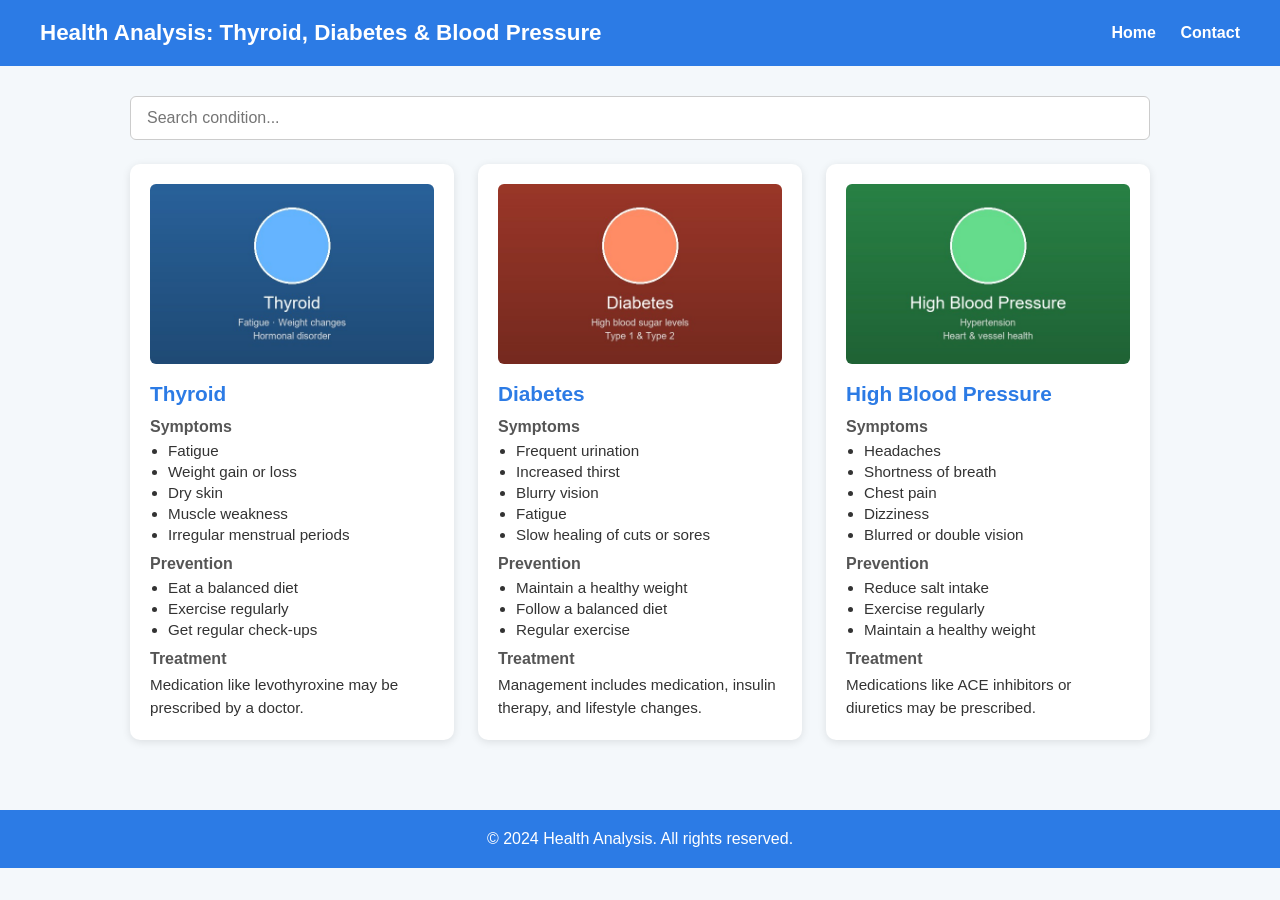
==== index.html @ 54368cb1 "Add health analysis project files" ====
<!DOCTYPE html>
<html lang="en">
<head>
  <meta charset="UTF-8" />
  <meta name="viewport" content="width=device-width, initial-scale=1.0"/>
  <title>Health Analysis</title>
  <link rel="stylesheet" href="health_analysis.css" />
</head>
<body>
  <header>
    <h1>Health Analysis: Thyroid, Diabetes &amp; Blood Pressure</h1>
    <nav>
      <a href="index.html">Home</a>
      <a href="health_contact.html">Contact</a>
    </nav>
  </header>

  <main>
    <section id="search-section">
      <input type="text" id="searchInput" placeholder="Search condition..." oninput="filterConditions()" />
    </section>

    <section id="conditions-container">
      <!-- Cards rendered by JS -->
    </section>
  </main>

  <footer>
    <p>&copy; 2024 Health Analysis. All rights reserved.</p>
  </footer>

  <script src="health_analysis.js"></script>
</body>
</html>
---- health_analysis.css ----
* {
  box-sizing: border-box;
  margin: 0;
  padding: 0;
}

body {
  font-family: Arial, sans-serif;
  background-color: #f4f8fb;
  color: #333;
}

header {
  background-color: #2c7be5;
  color: white;
  padding: 20px 40px;
  display: flex;
  justify-content: space-between;
  align-items: center;
  flex-wrap: wrap;
  gap: 10px;
}

header h1 {
  font-size: 1.4rem;
}

nav a {
  color: white;
  text-decoration: none;
  margin-left: 20px;
  font-weight: bold;
}

nav a:hover {
  text-decoration: underline;
}

main {
  padding: 30px 40px;
  max-width: 1100px;
  margin: 0 auto;
}

#search-section {
  margin-bottom: 24px;
}

#searchInput {
  width: 100%;
  padding: 12px 16px;
  font-size: 1rem;
  border: 1px solid #ccc;
  border-radius: 6px;
}

#conditions-container {
  display: flex;
  flex-wrap: wrap;
  gap: 24px;
}

.card {
  background: white;
  border-radius: 10px;
  box-shadow: 0 2px 8px rgba(0,0,0,0.1);
  padding: 20px;
  flex: 1 1 280px;
  max-width: 340px;
}

.card img {
  width: 100%;
  height: 180px;
  object-fit: cover;
  border-radius: 6px;
  margin-bottom: 14px;
}

.card h2 {
  font-size: 1.3rem;
  margin-bottom: 10px;
  color: #2c7be5;
}

.card h3 {
  font-size: 1rem;
  margin: 12px 0 6px;
  color: #555;
}

.card ul {
  padding-left: 18px;
}

.card ul li {
  margin-bottom: 4px;
  font-size: 0.95rem;
}

.card p {
  font-size: 0.95rem;
  line-height: 1.5;
}

/* Contact page */
.contact-section {
  max-width: 600px;
  margin: 0 auto;
}

.contact-section h2 {
  font-size: 1.5rem;
  margin-bottom: 20px;
  color: #2c7be5;
}

.contact-section label {
  display: block;
  margin-top: 14px;
  margin-bottom: 4px;
  font-weight: bold;
}

.contact-section input,
.contact-section textarea {
  width: 100%;
  padding: 10px 14px;
  font-size: 1rem;
  border: 1px solid #ccc;
  border-radius: 6px;
}

.contact-section button {
  margin-top: 20px;
  padding: 12px 30px;
  background-color: #2c7be5;
  color: white;
  font-size: 1rem;
  border: none;
  border-radius: 6px;
  cursor: pointer;
}

.contact-section button:hover {
  background-color: #1a5fc7;
}

#form-response {
  margin-top: 16px;
  color: green;
  font-weight: bold;
}

footer {
  text-align: center;
  padding: 20px;
  background-color: #2c7be5;
  color: white;
  margin-top: 40px;
}
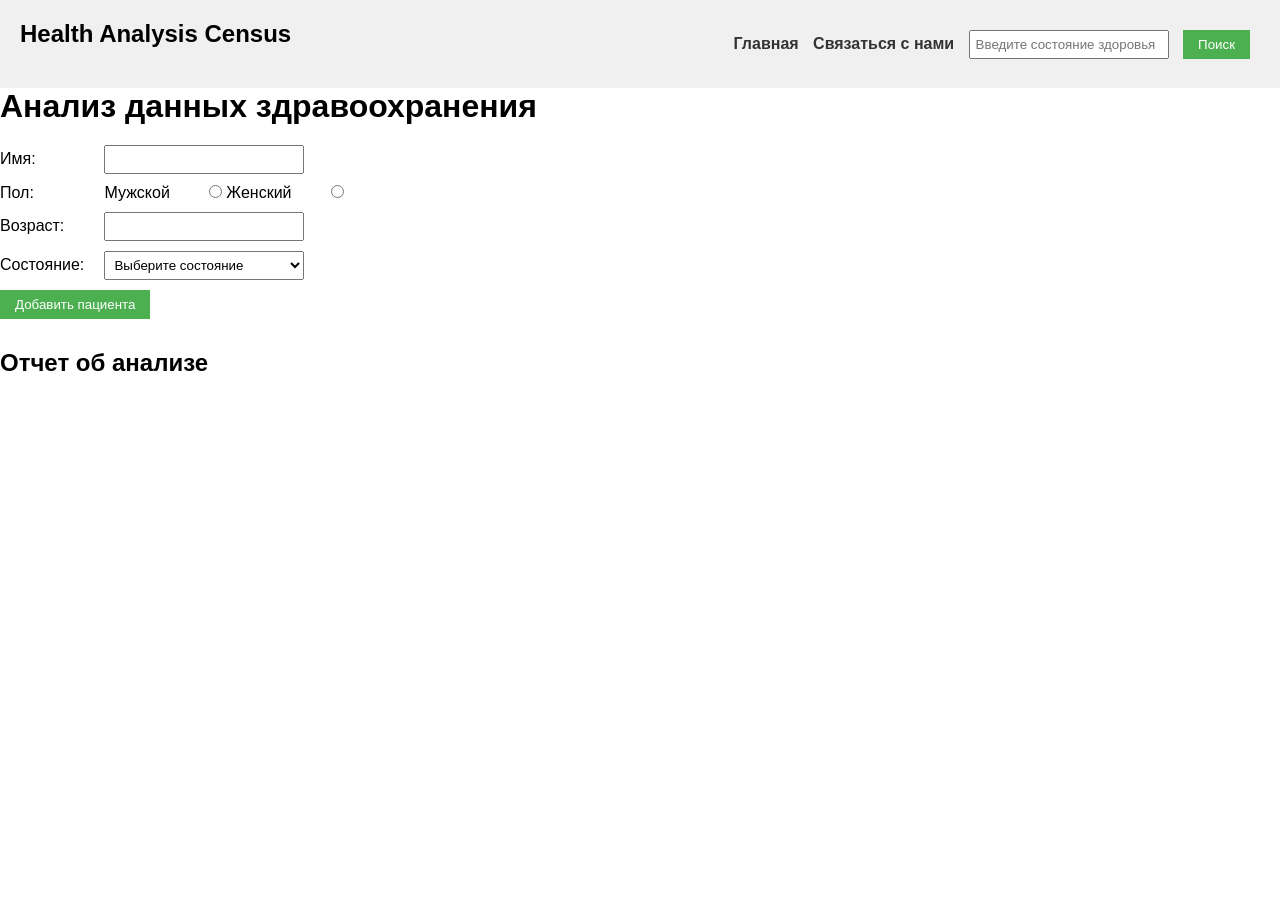
==== commit b25af159: "Update index.html and health_analysis.css" ====
--- a/index.html
+++ b/index.html
@@ -1,34 +1,56 @@
 <!DOCTYPE html>
 <html lang="en">
 <head>
-  <meta charset="UTF-8" />
-  <meta name="viewport" content="width=device-width, initial-scale=1.0"/>
-  <title>Health Analysis</title>
-  <link rel="stylesheet" href="health_analysis.css" />
+  <meta charset="UTF-8">
+  <title>Health Analysis Data</title>
+  <link rel="stylesheet" href="./health_analysis.css">
 </head>
 <body>
-  <header>
-    <h1>Health Analysis: Thyroid, Diabetes &amp; Blood Pressure</h1>
-    <nav>
-      <a href="index.html">Home</a>
-      <a href="health_contact.html">Contact</a>
-    </nav>
-  </header>
+   <nav><h1>Health Analysis Census</h1>
+<ul>
+  <li><a href="./index.html" id="home">Главная </a></li>
+  <li><a href="./health_contact.html" id="contact">Связаться с нами </a></li>
+  <li><input type="text" id="conditionInput" placeholder="Введите состояние здоровья">  </li>
+  <li><button id='btnSearch'>Поиск</button>
+  </li>
 
-  <main>
-    <section id="search-section">
-      <input type="text" id="searchInput" placeholder="Search condition..." oninput="filterConditions()" />
-    </section>
-
-    <section id="conditions-container">
-      <!-- Cards rendered by JS -->
-    </section>
-  </main>
-
-  <footer>
-    <p>&copy; 2024 Health Analysis. All rights reserved.</p>
-  </footer>
-
-  <script src="health_analysis.js"></script>
+</ul>
+</nav>
+<div class="container">
+<div class="analysisForm">
+<h1>Анализ данных здравоохранения</h1>
+<div>
+<label for="name">Имя:</label>
+<input type="text" id="name">
+</div>
+<div>
+<label>Пол:</label>
+<label for="male">Мужской</label>
+<input type="radio" name="gender" id="male" value="Male">
+<label for="female">Женский</label>
+<input type="radio" name="gender" id="female" value="Female">
+</div>
+<div>
+<label for="age">Возраст:</label>
+<input type="number" id="age">
+</div>
+<div>
+<label for="condition">Состояние:</label>
+<select id="condition">
+  <option value="">Выберите состояние</option>
+  <option value="Diabetes">Диабет</option>
+  <option value="Thyroid">Щитовидная железа</option>
+  <option value="High Blood Pressure">Высокое кровяное давление</option>
+</select>
+</div>
+<button id="addPatient">Добавить пациента</button>
+<h2>Отчет об анализе</h2>
+<div id="report"></div>
+</div>
+<div class="searchCondition">
+    <div id="result"></div>
+</div>
+</div>
+<script src="./health_analysis.js"></script>
 </body>
 </html>
--- a/health_analysis.css
+++ b/health_analysis.css
@@ -1,161 +1,92 @@
-* {
-  box-sizing: border-box;
-  margin: 0;
-  padding: 0;
+/* Basic CSS for the navigation bar */
+
+*{
+    margin: 0;
+    padding: 0;
+    box-sizing: border-box;
 }
+nav {
+    background-color: #f0f0f0;
+    padding: 20px;
+    display: flex;
+    align-items: center;
+    justify-content: space-between;
 
-body {
-  font-family: Arial, sans-serif;
-  background-color: #f4f8fb;
-  color: #333;
+  }
+
+  nav ul {
+    list-style-type: none;
+    /* padding: 0; */
+  }
+
+  nav ul li {
+    display: inline;
+    margin-right: 10px;
+  }
+
+  nav a {
+    text-decoration: none;
+    color: #333;
+    font-weight: bold;
+  }
+
+  /* Basic CSS for the form elements */
+  body {
+    font-family: Arial, sans-serif;
+    /* margin: 20px; */
+  }
+
+  h1 {
+    margin-bottom: 20px;
+  }
+
+  div {
+    margin-bottom: 10px;
+  }
+
+  label {
+    display: inline-block;
+    width: 100px;
+  }
+
+  input[type="text"],
+  input[type="number"],
+  select {
+    width: 200px;
+    padding: 5px;
+  }
+
+  button {
+    padding: 7px 15px;
+    background-color: #4CAF50;
+    color: white;
+    border: none;
+    cursor: pointer;
+  }
+
+  button:hover {
+    background-color: #45a049;
+  }
+
+  /* Basic CSS for the report section */
+  h2 {
+    margin-top: 30px;
+  }
+
+  #report,#result {
+    padding: 10px;
+    max-width: 400px;
+    word-wrap: break-word;
+  }
+#result{
+  height: 400px;
+  width: 500px;
+  display: flex;
+  align-items: center;
+  justify-content: space-around;
+  flex-direction: column;
 }
-
-header {
-  background-color: #2c7be5;
-  color: white;
-  padding: 20px 40px;
-  display: flex;
-  justify-content: space-between;
-  align-items: center;
-  flex-wrap: wrap;
-  gap: 10px;
-}
-
-header h1 {
-  font-size: 1.4rem;
-}
-
-nav a {
-  color: white;
-  text-decoration: none;
-  margin-left: 20px;
-  font-weight: bold;
-}
-
-nav a:hover {
-  text-decoration: underline;
-}
-
-main {
-  padding: 30px 40px;
-  max-width: 1100px;
-  margin: 0 auto;
-}
-
-#search-section {
-  margin-bottom: 24px;
-}
-
-#searchInput {
-  width: 100%;
-  padding: 12px 16px;
-  font-size: 1rem;
-  border: 1px solid #ccc;
-  border-radius: 6px;
-}
-
-#conditions-container {
-  display: flex;
-  flex-wrap: wrap;
-  gap: 24px;
-}
-
-.card {
-  background: white;
-  border-radius: 10px;
-  box-shadow: 0 2px 8px rgba(0,0,0,0.1);
-  padding: 20px;
-  flex: 1 1 280px;
-  max-width: 340px;
-}
-
-.card img {
-  width: 100%;
-  height: 180px;
-  object-fit: cover;
-  border-radius: 6px;
-  margin-bottom: 14px;
-}
-
-.card h2 {
-  font-size: 1.3rem;
-  margin-bottom: 10px;
-  color: #2c7be5;
-}
-
-.card h3 {
-  font-size: 1rem;
-  margin: 12px 0 6px;
-  color: #555;
-}
-
-.card ul {
-  padding-left: 18px;
-}
-
-.card ul li {
-  margin-bottom: 4px;
-  font-size: 0.95rem;
-}
-
-.card p {
-  font-size: 0.95rem;
-  line-height: 1.5;
-}
-
-/* Contact page */
-.contact-section {
-  max-width: 600px;
-  margin: 0 auto;
-}
-
-.contact-section h2 {
-  font-size: 1.5rem;
-  margin-bottom: 20px;
-  color: #2c7be5;
-}
-
-.contact-section label {
-  display: block;
-  margin-top: 14px;
-  margin-bottom: 4px;
-  font-weight: bold;
-}
-
-.contact-section input,
-.contact-section textarea {
-  width: 100%;
-  padding: 10px 14px;
-  font-size: 1rem;
-  border: 1px solid #ccc;
-  border-radius: 6px;
-}
-
-.contact-section button {
-  margin-top: 20px;
-  padding: 12px 30px;
-  background-color: #2c7be5;
-  color: white;
-  font-size: 1rem;
-  border: none;
-  border-radius: 6px;
-  cursor: pointer;
-}
-
-.contact-section button:hover {
-  background-color: #1a5fc7;
-}
-
-#form-response {
-  margin-top: 16px;
-  color: green;
-  font-weight: bold;
-}
-
-footer {
-  text-align: center;
-  padding: 20px;
-  background-color: #2c7be5;
-  color: white;
-  margin-top: 40px;
-}
+  #result img{
+    width: 200px;
+    height: 100px;
+  }
